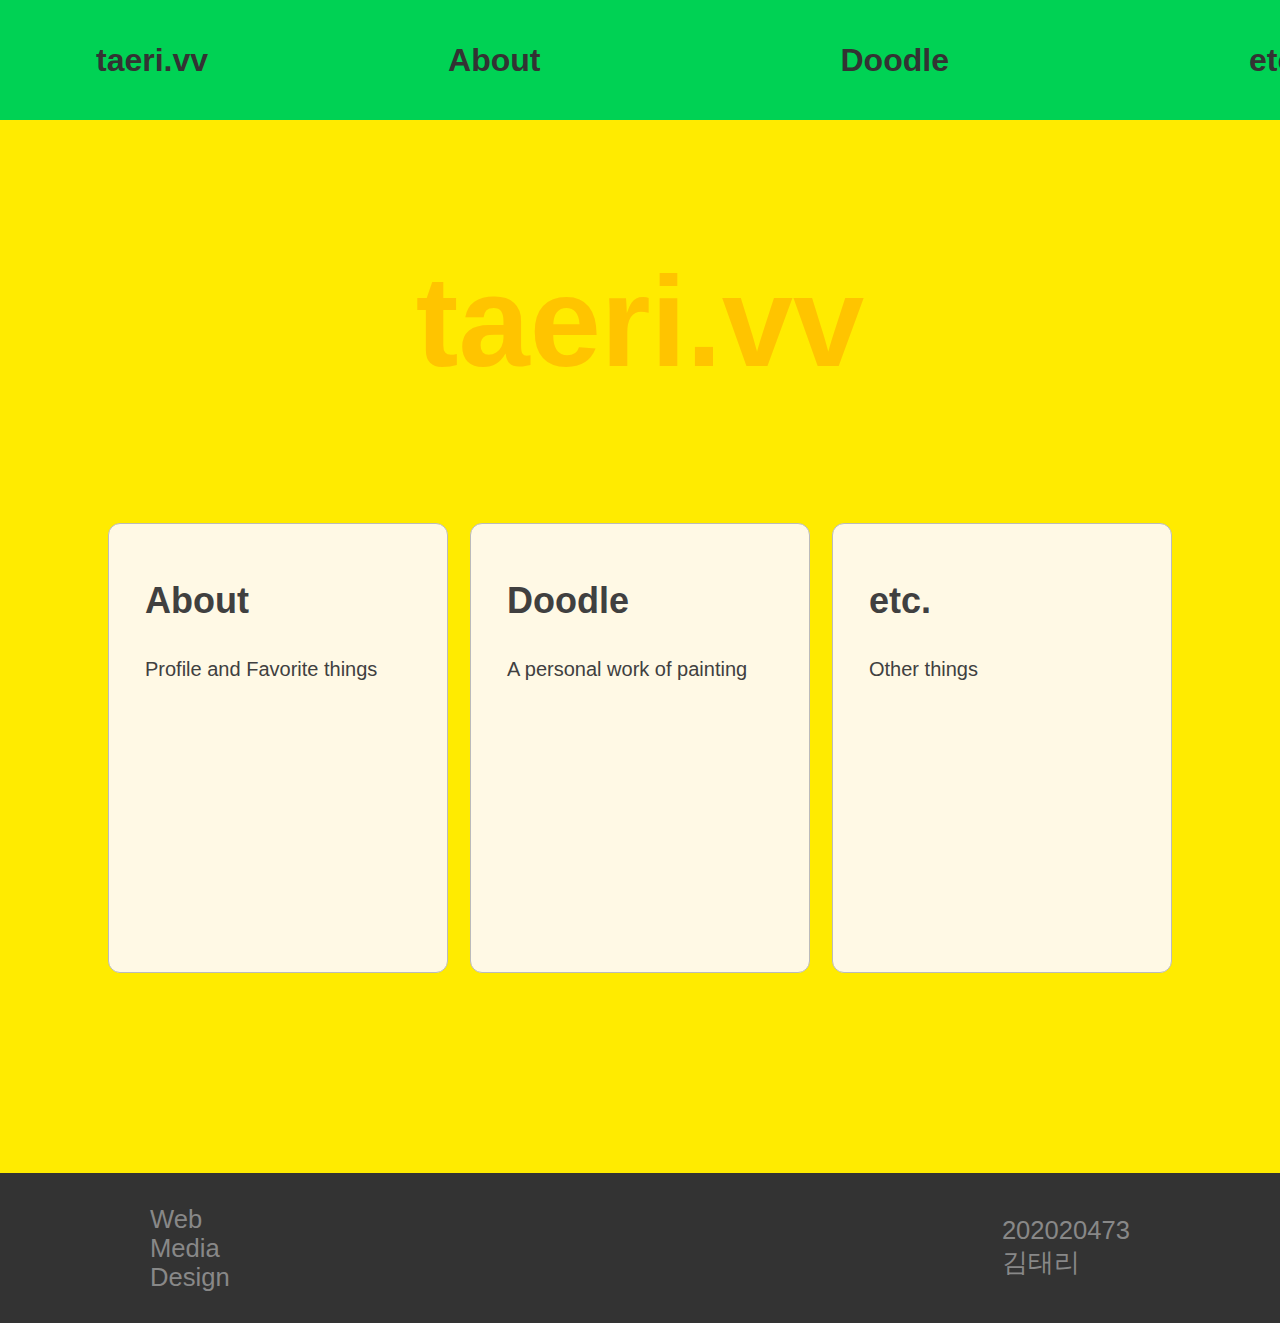
==== index.html @ b08ab17f "." ====
<!DOCTYPE html>
<html lang="ko">
  <head>
    <meta charset="UTF-8" />
    <meta name="viewport" content="width=device-width, initial-scale=1.0" />
    <title>taeri.vv</title>
    <link rel="stylesheet" href="./style/style.css" />
  </head>
  <body>
    <div class="section__header">
      <header>
        <p>taeri.vv</p>
        <div class="container__header">
          <ul>
            <li class="about">About</li>
            <li class="Doodle">Doodle</li>
            <li class="etc">etc.</li>
          </ul>
        </div>
      </header>
    </div>
    <div class="section__center">
      <div class="container__center">
        <div><p class="container__title">taeri.vv</p></div>
        <div class="container__card">
          <div class="card card__about">
            <p class="card__title">About</p>
            <p class="card__subtitle">Profile and Favorite things</p>
            <div class="card__icon"></div>
          </div>
          <div class="card card__doodle">
            <p class="card__title">Doodle</p>
            <p class="card__subtitle">A personal work of painting</p>
            <div class="card__icon"></div>
          </div>
          <div class="card card__etc">
            <p class="card__title">etc.</p>
            <p class="card__subtitle">Other things</p>
            <div class="card__icon"></div>
          </div>
        </div>
      </div>
    </div>
    <div class="section__footer">
      <div class="container__footer">
        <p class="p__footer">Web Media Design</p>
        <p class="p__footer">202020473 김태리</p>
      </div>
    </div>
  </body>
</html>
---- style/style.css ----
* {
  box-sizing: border-box;
}

body {
  margin: 0;
  font-family: "wanted sans", sans-serif;
  background-color: #ffeb00;
}

.container__title {
  color: #ffc400;
  font-size: 8rem;
  font-style: normal;
  font-weight: 700;
  line-height: normal;
  text-align: center;
}

ul {
  list-style: none;
  display: flex;
  -moz-column-gap: 18.75rem;
       column-gap: 18.75rem;
}

header {
  padding-inline: 6rem;
  height: 7.5rem;
  display: flex;
  align-items: center;
  justify-content: space-between;
  background-color: #00d254;
  font-size: 32px;
  font-style: normal;
  font-weight: 700;
  line-height: normal;
  gap: 12.5rem;
  color: #333;
}

.about.doodle.etc :hover {
  color: #008545;
}

.container__card {
  margin-bottom: 12.5rem;
  display: flex;
  justify-content: center;
  gap: 1.375rem;
}

.card {
  width: 21.25rem;
  height: 28.125rem;
  padding-inline: 2.25rem;
  padding-block: 1.25rem;
  width: 21.25rem;
  background-color: #fff9e5;
  border: 1px solid #bbb;
  border-radius: 0.75rem;
}

.card__title {
  color: #404040;
  font-size: 2.25rem;
  font-style: normal;
  font-weight: 700;
  line-height: normal;
}

.card__subtitle {
  color: #404040;
  font-size: 1.25rem;
  font-style: normal;
  font-weight: 500;
  line-height: normal;
}

.container__footer {
  height: 9.375rem;
  padding-inline: 9.375rem;
  align-items: center;
  display: flex;
  justify-content: space-between;
  gap: 47.5rem;
  color: #888;
  font-size: 1.6rem;
  font-style: normal;
  font-weight: 500;
  line-height: normal;
  background-color: #333;
}

.p__footer {
  display: flex;
}
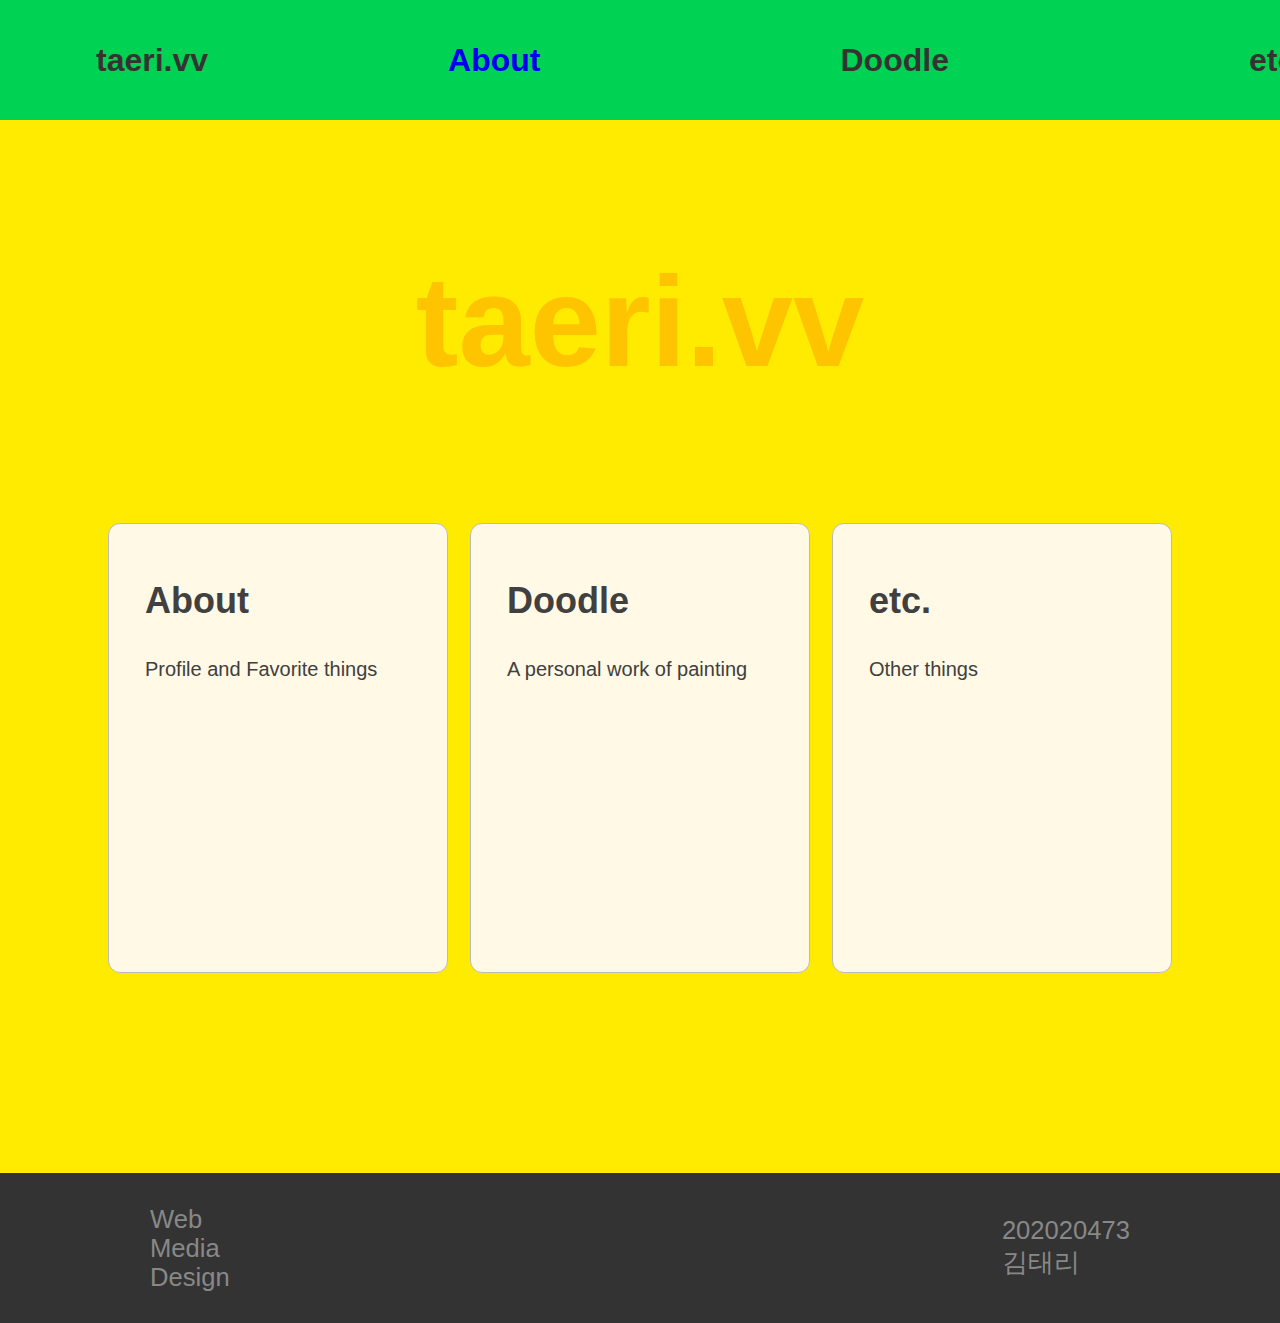
==== commit 5640e95b: "." ====
--- a/index.html
+++ b/index.html
@@ -12,7 +12,7 @@
         <p>taeri.vv</p>
         <div class="container__header">
           <ul>
-            <li class="about">About</li>
+            <li class="about"><a href="./src/about/index.html">About</a></li>
             <li class="Doodle">Doodle</li>
             <li class="etc">etc.</li>
           </ul>
--- a/style/style.css
+++ b/style/style.css
@@ -24,6 +24,10 @@
        column-gap: 18.75rem;
 }
 
+a {
+  text-decoration-line: none;
+}
+
 header {
   padding-inline: 6rem;
   height: 7.5rem;
@@ -41,6 +45,7 @@
 
 .about.doodle.etc :hover {
   color: #008545;
+  cursor: grab;
 }
 
 .container__card {
